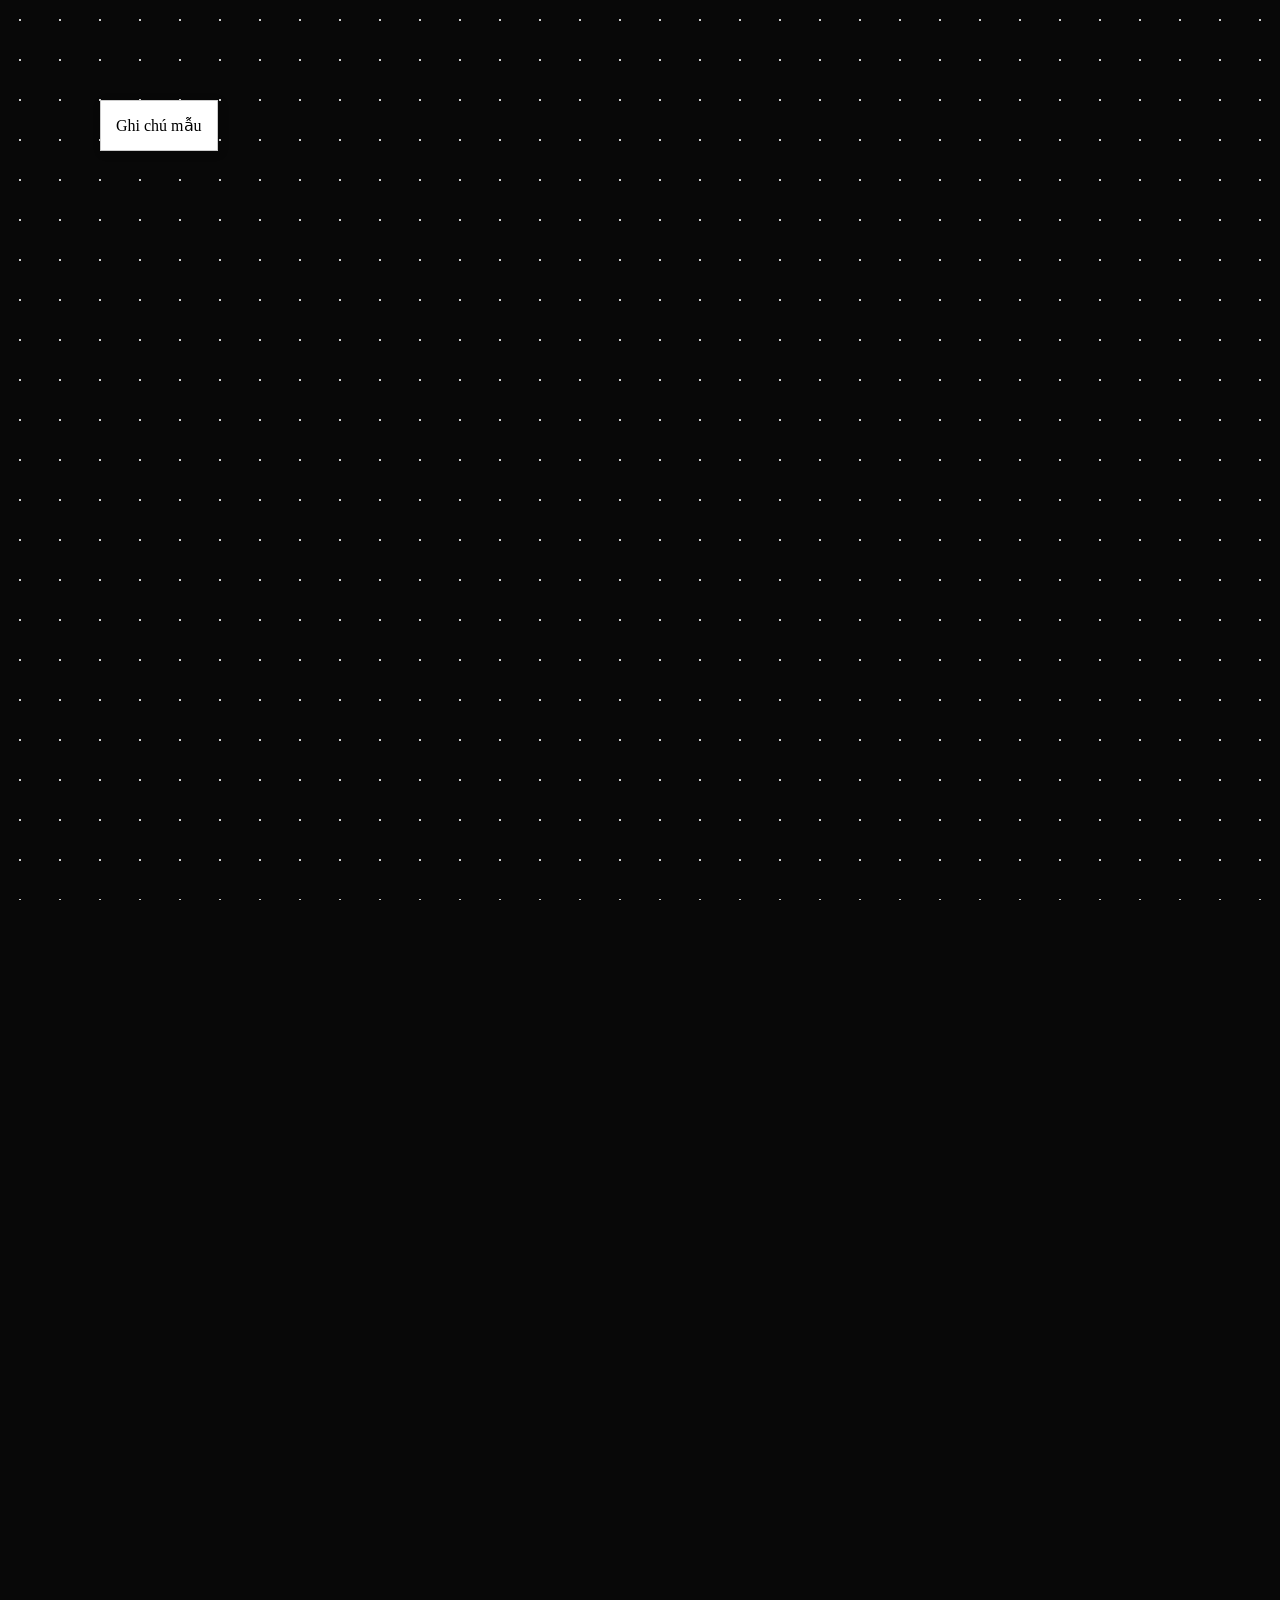
==== index.html @ 42f09b80 "Init board" ====
<!DOCTYPE html>
<html lang="en">

<head>
    <meta charset="UTF-8">
    <meta name="viewport" content="width=device-width, initial-scale=1.0">
    <title>Just a board</title>
    <link rel="stylesheet" href="style.css">
</head>

<body>
    <div id="viewport">
        <div id="world">
            <div class="note" style="left: 100px; top: 100px;">Ghi chú mẫu</div>
        </div>
    </div>
    <script src="script.js"></script>
</body>

</html>
---- style.css ----
/* style.css */
body,
html {
    margin: 0;
    padding: 0;
    width: 100%;
    height: 100%;
    overflow: hidden;
    /* Chặn cuộn mặc định của trình duyệt */
    background-color: #080808;
}

#viewport {
    width: 100vw;
    height: 100vh;
    position: relative;
    cursor: grab;
    /* Biểu tượng bàn tay mở */
}

#viewport:active {
    cursor: grabbing;
    /* Biểu tượng bàn tay nắm lại khi đang kéo */
}

#world {
    position: absolute;
    top: 0;
    left: 0;
    /* Một con số lớn để giả lập vô hạn */
    width: 5000px;
    height: 5000px;
    /* Tạo lưới (grid) để dễ quan sát chuyển động */
    background-image: radial-gradient(#d1d1d1 1px, transparent 1px);
    background-size: 40px 40px;
    /* Rất quan trọng cho việc Zoom sau này */
    transform-origin: 0 0;
    will-change: transform;
}

.note {
    position: absolute;
    padding: 15px;
    background: white;
    border: 1px solid #ccc;
    box-shadow: 2px 2px 10px rgba(0, 0, 0, 0.1);
    will-change: transform;
}
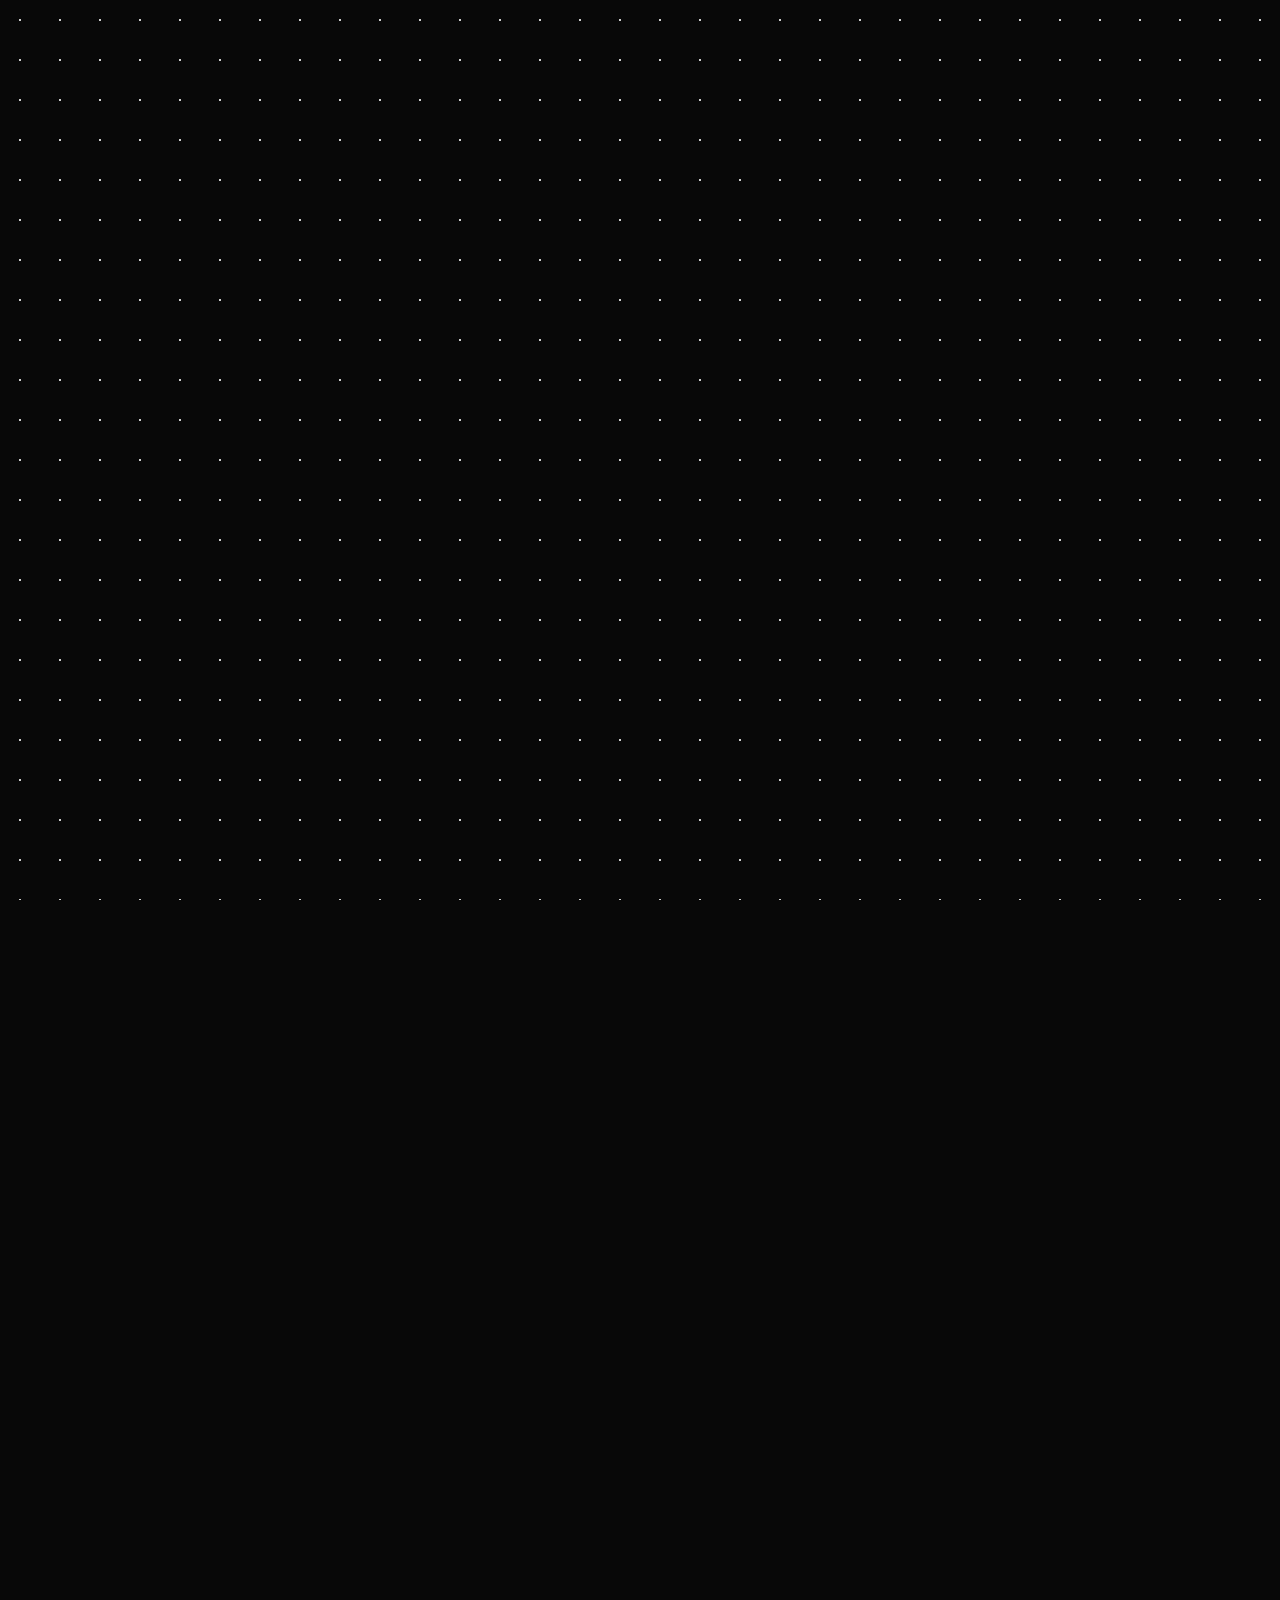
==== commit 1c4e4b94: "Undo/Redo Save/Load (localStorage)" ====
--- a/index.html
+++ b/index.html
@@ -10,11 +10,9 @@
 
 <body>
     <div id="viewport">
-        <div id="world">
-            <div class="note" style="left: 100px; top: 100px;">Ghi chú mẫu</div>
-        </div>
+        <div id="world"></div>
     </div>
-    <script src="script.js"></script>
+    <script type="module" src="src/main.js"></script>
 </body>
 
 </html>
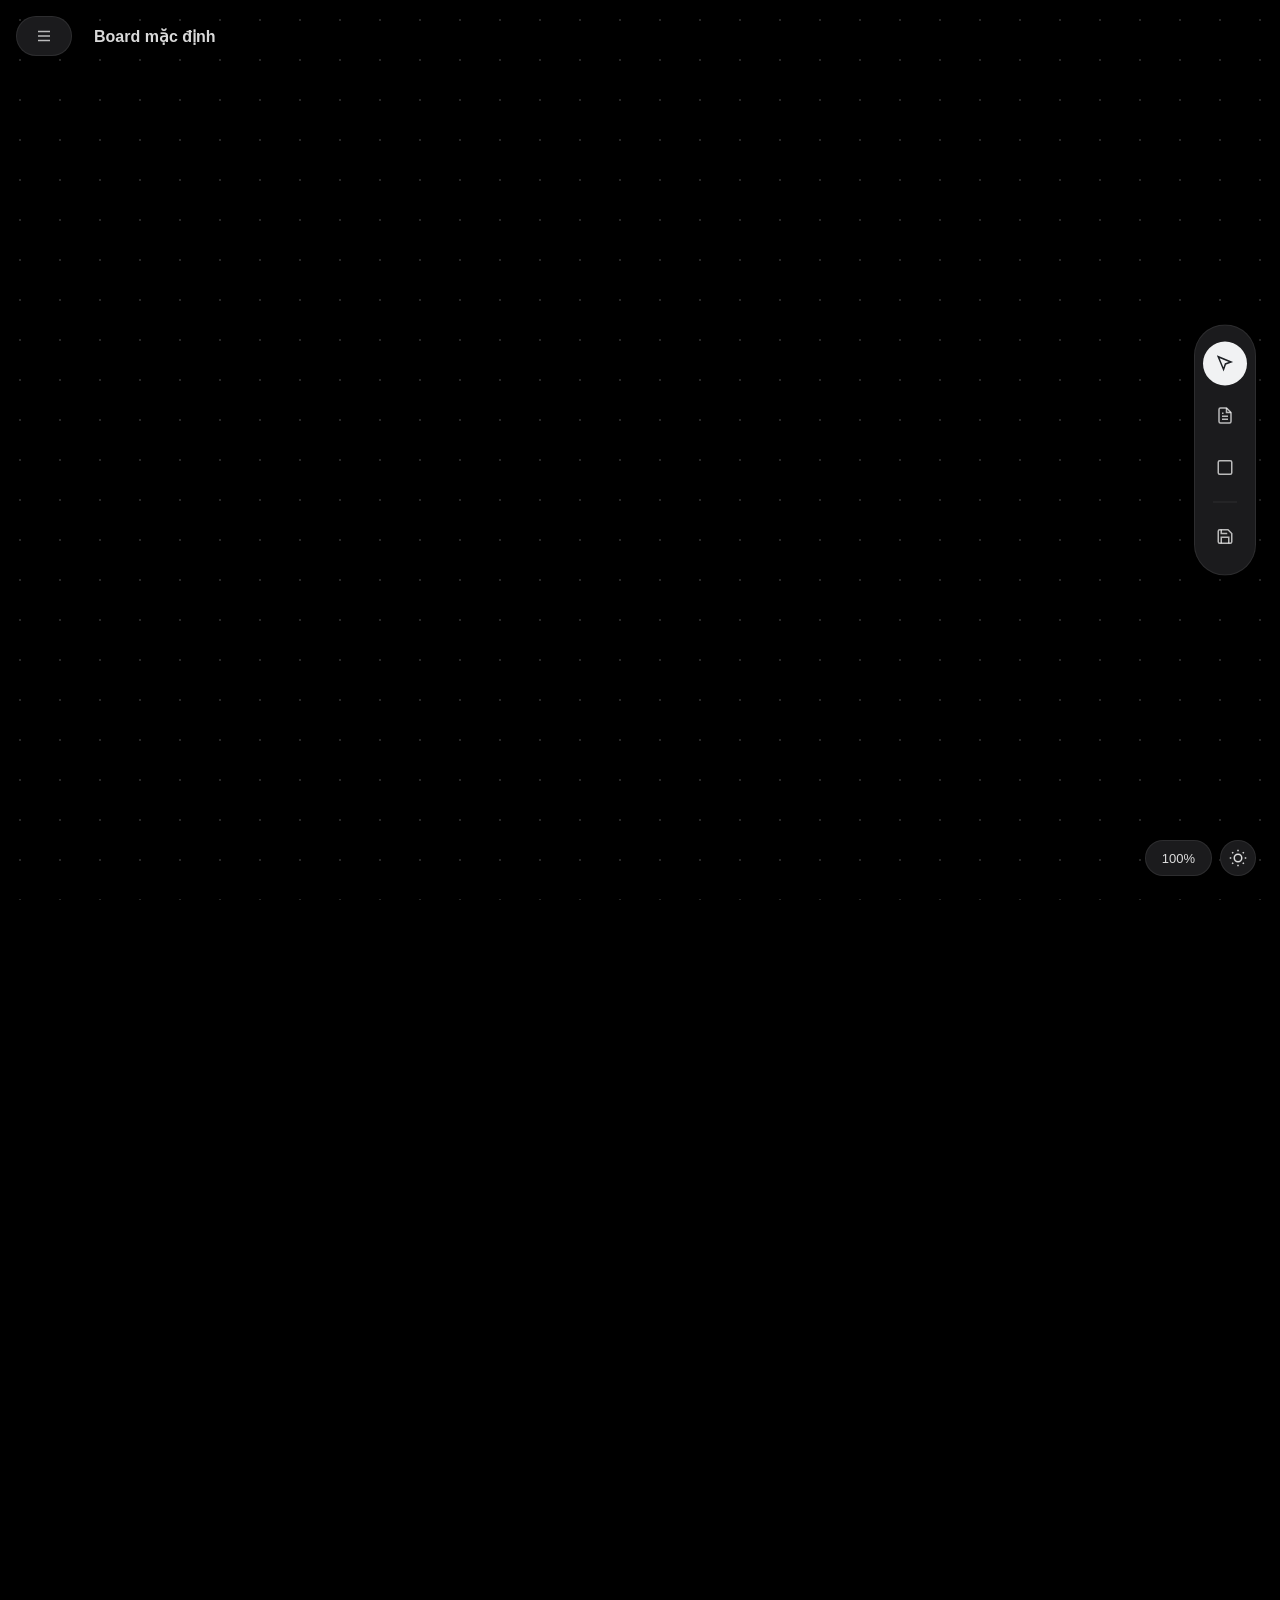
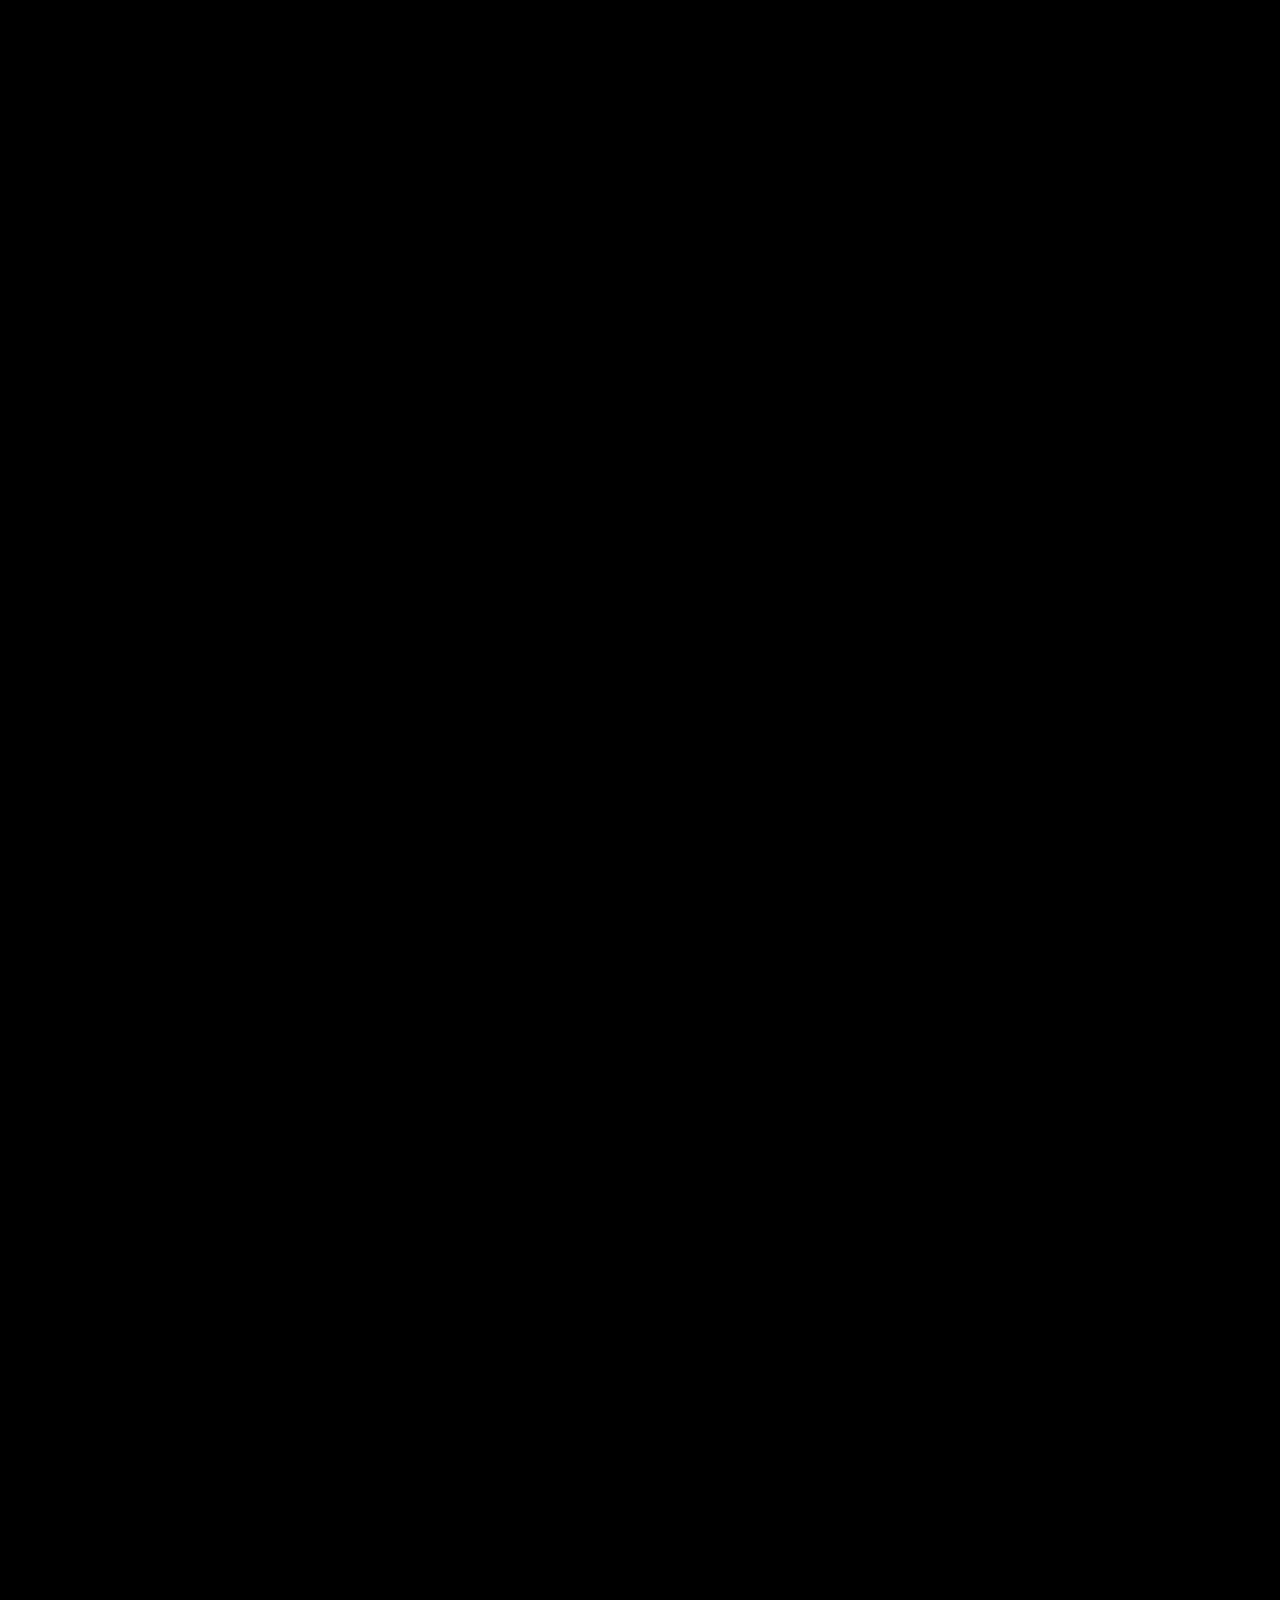
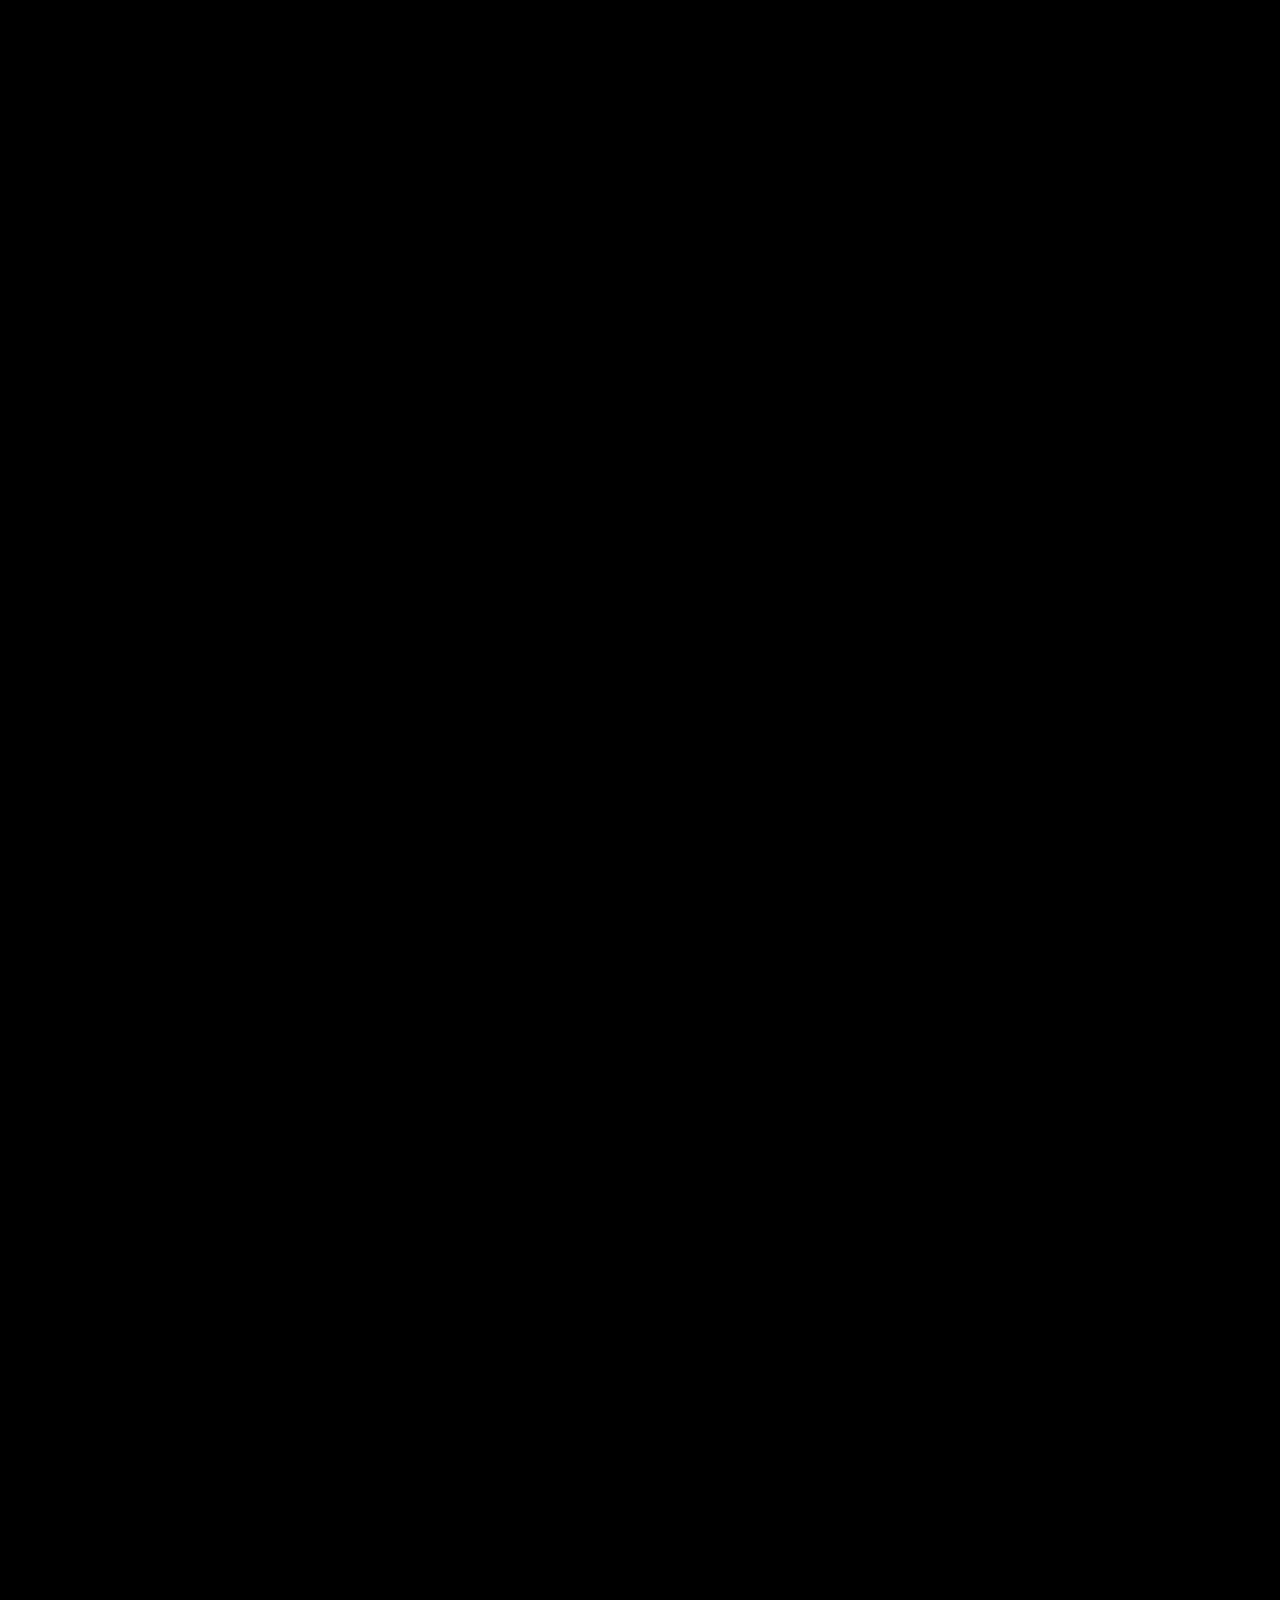
==== commit 795f1c71: "refactor: modularize CSS into separate files and introduce design tokens." ====
--- a/index.html
+++ b/index.html
@@ -5,7 +5,12 @@
     <meta charset="UTF-8">
     <meta name="viewport" content="width=device-width, initial-scale=1.0">
     <title>Just a board</title>
-    <link rel="stylesheet" href="style.css">
+    <link rel="stylesheet" href="css/tokens.css">
+    <link rel="stylesheet" href="css/base.css">
+    <link rel="stylesheet" href="css/widgets.css">
+    <link rel="stylesheet" href="css/toolbar.css">
+    <link rel="stylesheet" href="css/sidebar.css">
+    <link rel="stylesheet" href="css/bottombar.css">
 </head>
 
 <body>
--- a/css/tokens.css
+++ b/css/tokens.css
@@ -0,0 +1,37 @@
+/* ============================
+   DESIGN TOKENS
+   Hệ màu HSL thống nhất toàn dự án.
+   ============================ */
+
+:root {
+  /* --- Semantic Tokens (Dark - Default) --- */
+  --color-bg:         hsl(0, 0%, 0%);
+  --color-surface:    hsl(240, 5%, 11%);
+  --color-border:     hsla(0, 0%, 100%, 0.08);
+  --color-text:       hsla(0, 0%, 100%, 0.85);
+  --color-text-muted: hsla(0, 0%, 100%, 0.4);
+  --color-icon:       hsla(0, 0%, 100%, 0.7);
+  --color-hover:      hsla(0, 0%, 100%, 0.08);
+  --color-active:     hsl(210, 6%, 95%);
+  --color-active-fg:  hsl(210, 11%, 13%);
+  --color-accent:     hsl(217, 89%, 61%);
+  --color-danger:     hsl(0, 100%, 66%);
+
+  /* --- Grid --- */
+  --grid-dot: hsla(0, 0%, 100%, 0.15);
+}
+
+[data-theme="light"] {
+  --color-bg:         hsl(210, 17%, 98%);
+  --color-surface:    hsla(0, 0%, 100%, 0.95);
+  --color-border:     hsla(0, 0%, 0%, 0.08);
+  --color-text:       hsl(210, 11%, 13%);
+  --color-text-muted: hsla(0, 0%, 0%, 0.35);
+  --color-icon:       hsl(213, 5%, 39%);
+  --color-hover:      hsla(0, 0%, 0%, 0.05);
+  --color-active:     hsl(210, 11%, 13%);
+  --color-active-fg:  hsl(0, 0%, 100%);
+  --color-accent:     hsl(217, 89%, 61%);
+  --color-danger:     hsl(0, 100%, 66%);
+  --grid-dot:         hsla(0, 0%, 0%, 0.15);
+}
--- a/css/base.css
+++ b/css/base.css
@@ -0,0 +1,51 @@
+/* ============================
+   BASE — Reset, Layout, Viewport
+   ============================ */
+
+body,
+html {
+  margin: 0;
+  padding: 0;
+  width: 100%;
+  height: 100%;
+  overflow: hidden;
+  background-color: var(--color-bg);
+  font-family: -apple-system, BlinkMacSystemFont, "Segoe UI", sans-serif;
+}
+
+#viewport {
+  width: 100vw;
+  height: 100vh;
+  position: relative;
+  cursor: grab;
+}
+
+#viewport:active {
+  cursor: grabbing;
+}
+
+#world {
+  position: absolute;
+  top: 0;
+  left: 0;
+  width: 5000px;
+  height: 5000px;
+  background-image: radial-gradient(var(--grid-dot) 1px, transparent 1px);
+  background-size: 40px 40px;
+  transform-origin: 0 0;
+  will-change: transform;
+}
+
+/* --- Widget chung --- */
+.board-object {
+  position: absolute;
+  will-change: transform;
+}
+
+/* --- Cursor Modes --- */
+#viewport.mode-create {
+  cursor: crosshair;
+}
+#viewport.mode-create:active {
+  cursor: crosshair;
+}
--- a/css/widgets.css
+++ b/css/widgets.css
@@ -0,0 +1,24 @@
+/* ============================
+   WIDGETS — Note, Image, Shape
+   ============================ */
+
+.note-widget {
+  padding: 15px;
+  background: var(--color-surface);
+  color: var(--color-text);
+  border: 1px solid var(--color-border);
+  box-shadow: 2px 2px 10px rgba(0, 0, 0, 0.1);
+}
+
+.image-widget {
+  box-shadow: 2px 2px 10px rgba(0, 0, 0, 0.1);
+}
+
+.shape-widget {
+  width: 200px;
+  height: 150px;
+  background: hsla(212, 100%, 70%, 0.12);
+  border: 2px dashed hsla(212, 100%, 70%, 0.5);
+  border-radius: 8px;
+  z-index: 0;
+}
--- a/css/toolbar.css
+++ b/css/toolbar.css
@@ -0,0 +1,107 @@
+/* ============================
+   HUD — Floating Toolbar
+   ============================ */
+
+.toolbar-container {
+  position: fixed;
+  right: 24px;
+  top: 50%;
+  transform: translateY(-50%);
+  z-index: 9999;
+}
+
+.toolbar-panel {
+  display: flex;
+  flex-direction: column;
+  gap: 8px;
+  padding: 16px 8px;
+  background: var(--color-surface);
+  border: 1px solid var(--color-border);
+  border-radius: 40px;
+  box-shadow: 0 4px 24px rgba(0, 0, 0, 0.4);
+}
+
+.toolbar-divider {
+  width: 24px;
+  height: 1px;
+  background: var(--color-border);
+  margin: 4px auto;
+}
+
+.tool-btn {
+  position: relative;
+  width: 44px;
+  height: 44px;
+  border-radius: 50%;
+  border: none;
+  background: transparent;
+  color: var(--color-icon);
+  cursor: pointer;
+  display: flex;
+  align-items: center;
+  justify-content: center;
+  transition: all 0.15s ease;
+}
+.tool-btn:hover {
+  background: var(--color-hover);
+  color: var(--color-text);
+}
+.tool-btn.active {
+  background: var(--color-active);
+  color: var(--color-active-fg);
+}
+
+/* --- Tooltip --- */
+.tool-tooltip {
+  position: absolute;
+  right: calc(100% + 14px);
+  top: 50%;
+  transform: translateY(-50%) scale(0.9);
+  padding: 6px 10px;
+  background: var(--color-surface);
+  border: 1px solid var(--color-border);
+  border-radius: 6px;
+  color: var(--color-text);
+  font-size: 13px;
+  white-space: nowrap;
+  opacity: 0;
+  pointer-events: none;
+  transition: all 0.15s cubic-bezier(0.4, 0, 0.2, 1);
+  box-shadow: 0 4px 12px rgba(0, 0, 0, 0.5);
+  display: flex;
+  align-items: center;
+  gap: 6px;
+}
+
+.tool-tooltip::after {
+  content: "";
+  position: absolute;
+  right: -5px;
+  top: 50%;
+  transform: translateY(-50%);
+  border-width: 5px 0 5px 5px;
+  border-style: solid;
+  border-color: transparent transparent transparent var(--color-surface);
+  z-index: 2;
+}
+.tool-tooltip::before {
+  content: "";
+  position: absolute;
+  right: -6px;
+  top: 50%;
+  transform: translateY(-50%);
+  border-width: 6px 0 6px 6px;
+  border-style: solid;
+  border-color: transparent transparent transparent var(--color-border);
+  z-index: 1;
+}
+
+.tool-btn:hover .tool-tooltip {
+  opacity: 1;
+  transform: translateY(-50%) scale(1);
+}
+
+.tool-tooltip span {
+  color: var(--color-accent);
+  font-weight: 600;
+}
--- a/css/sidebar.css
+++ b/css/sidebar.css
@@ -0,0 +1,278 @@
+/* ============================
+   HUD — Top Nav & Sidebar
+   ============================ */
+
+.top-nav-container {
+  position: fixed;
+  top: 16px;
+  left: 16px;
+  display: flex;
+  align-items: center;
+  gap: 16px;
+  z-index: 9998;
+}
+
+.sidebar-toggle-btn {
+  width: 56px;
+  height: 40px;
+  border-radius: 20px;
+  background: var(--color-surface);
+  border: 1px solid var(--color-border);
+  color: var(--color-icon);
+  cursor: pointer;
+  display: flex;
+  align-items: center;
+  justify-content: center;
+  transition: background 0.15s ease;
+}
+.sidebar-toggle-btn:hover {
+  background: var(--color-hover);
+}
+
+/* --- Board Title --- */
+.board-title-group {
+  display: flex;
+  align-items: center;
+  gap: 8px;
+  position: relative;
+}
+
+.board-title-text {
+  font-weight: 700;
+  font-size: 16px;
+  color: var(--color-text);
+  cursor: pointer;
+  padding: 4px 6px;
+  border-radius: 6px;
+  transition: background 0.15s ease;
+}
+.board-title-text:hover {
+  background: var(--color-hover);
+}
+
+.board-title-input {
+  font-weight: 700;
+  font-size: 16px;
+  color: var(--color-text);
+  background: transparent;
+  border: none;
+  outline: none;
+  padding: 4px 6px;
+  border-radius: 2px 2px 0 0;
+  border-bottom: 2px solid var(--color-accent);
+  min-width: 140px;
+  width: max-content;
+}
+
+.board-rename-btn {
+  width: 32px;
+  height: 32px;
+  border-radius: 50%;
+  background: var(--color-surface);
+  border: none;
+  color: var(--color-icon);
+  cursor: pointer;
+  display: flex;
+  align-items: center;
+  justify-content: center;
+  opacity: 0;
+  pointer-events: none;
+  transition: all 0.15s ease;
+  position: relative;
+}
+.board-title-group:hover .board-rename-btn {
+  opacity: 1;
+  pointer-events: auto;
+}
+.board-rename-btn:hover {
+  background: var(--color-hover);
+}
+
+/* --- Rename Tooltip --- */
+.rename-tooltip {
+  position: absolute;
+  top: calc(100% + 8px);
+  left: 50%;
+  transform: translateX(-50%) translateY(5px);
+  background: var(--color-surface);
+  border: 1px solid var(--color-border);
+  color: var(--color-text);
+  padding: 6px 10px;
+  border-radius: 6px;
+  font-size: 13px;
+  white-space: nowrap;
+  opacity: 0;
+  pointer-events: none;
+  transition: all 0.15s ease;
+  z-index: 100;
+  box-shadow: 0 4px 12px rgba(0, 0, 0, 0.5);
+}
+.rename-tooltip::after {
+  content: "";
+  position: absolute;
+  top: -5px;
+  left: 50%;
+  transform: translateX(-50%);
+  border-left: 5px solid transparent;
+  border-right: 5px solid transparent;
+  border-bottom: 5px solid var(--color-surface);
+  z-index: 2;
+}
+.rename-tooltip::before {
+  content: "";
+  position: absolute;
+  top: -6px;
+  left: 50%;
+  transform: translateX(-50%);
+  border-left: 6px solid transparent;
+  border-right: 6px solid transparent;
+  border-bottom: 6px solid var(--color-border);
+  z-index: 1;
+}
+.board-rename-btn:hover .rename-tooltip {
+  opacity: 1;
+  transform: translateX(-50%) translateY(0);
+}
+
+/* --- Overlay --- */
+.sidebar-overlay {
+  position: fixed;
+  inset: 0;
+  z-index: 9999;
+  opacity: 0;
+  pointer-events: none;
+}
+.sidebar-overlay.open {
+  pointer-events: auto;
+}
+
+/* --- Dropdown Panel --- */
+.sidebar {
+  position: fixed;
+  top: 64px;
+  left: 16px;
+  width: 280px;
+  height: auto;
+  max-height: calc(100vh - 80px);
+  background: var(--color-surface);
+  border: 1px solid var(--color-border);
+  border-radius: 12px;
+  z-index: 10000;
+  transform: scale(0.95);
+  transform-origin: top left;
+  opacity: 0;
+  pointer-events: none;
+  transition:
+    transform 0.15s ease-out,
+    opacity 0.15s ease-out;
+  box-sizing: border-box;
+  overflow-y: auto;
+  display: flex;
+  flex-direction: column;
+  padding: 8px;
+  box-shadow: 0 8px 32px rgba(0, 0, 0, 0.5);
+}
+.sidebar.open {
+  transform: scale(1);
+  opacity: 1;
+  pointer-events: auto;
+}
+
+/* --- Create Button --- */
+.sidebar-create-btn {
+  display: flex;
+  align-items: center;
+  gap: 12px;
+  padding: 10px 12px;
+  background: transparent;
+  color: var(--color-text);
+  border: none;
+  border-radius: 8px;
+  cursor: pointer;
+  font-size: 14px;
+  transition: all 0.15s ease;
+  text-align: left;
+}
+.sidebar-create-btn:hover {
+  background: var(--color-hover);
+}
+.sidebar-create-btn svg {
+  color: var(--color-icon);
+}
+
+.sidebar-divider-horiz {
+  height: 1px;
+  background: var(--color-border);
+  margin: 6px 8px;
+}
+
+/* --- Board List --- */
+.board-list {
+  display: flex;
+  flex-direction: column;
+}
+
+.board-item {
+  display: flex;
+  align-items: center;
+  justify-content: space-between;
+  padding: 10px 12px;
+  border-radius: 8px;
+  cursor: pointer;
+  transition: background 0.15s ease;
+}
+.board-item:hover {
+  background: var(--color-hover);
+}
+.board-item.active {
+  background: hsla(0, 0%, 100%, 0.1);
+}
+
+.board-item-info {
+  display: flex;
+  align-items: center;
+  gap: 12px;
+  min-width: 0;
+  flex: 1;
+}
+.board-icon {
+  color: var(--color-text-muted);
+  display: flex;
+}
+.board-item.active .board-icon {
+  color: var(--color-text);
+}
+
+.board-name {
+  font-size: 14px;
+  color: var(--color-text);
+  white-space: nowrap;
+  overflow: hidden;
+  text-overflow: ellipsis;
+}
+.board-item.active .board-name {
+  font-weight: 600;
+}
+
+.board-delete {
+  width: 28px;
+  height: 28px;
+  border: none;
+  background: transparent;
+  color: var(--color-text-muted);
+  cursor: pointer;
+  border-radius: 6px;
+  display: flex;
+  align-items: center;
+  justify-content: center;
+  opacity: 0;
+  transition: all 0.15s ease;
+  flex-shrink: 0;
+}
+.board-item:hover .board-delete {
+  opacity: 1;
+}
+.board-delete:hover {
+  background: hsla(0, 100%, 66%, 0.15);
+  color: var(--color-danger);
+}
--- a/css/bottombar.css
+++ b/css/bottombar.css
@@ -0,0 +1,78 @@
+/* ============================
+   HUD — Bottom Controls
+   ============================ */
+
+.bottom-controls {
+  position: fixed;
+  bottom: 24px;
+  right: 24px;
+  display: flex;
+  align-items: center;
+  gap: 8px;
+  z-index: 9998;
+}
+
+.bottom-btn {
+  height: 36px;
+  padding: 0 16px;
+  border-radius: 18px;
+  background: var(--color-surface);
+  border: 1px solid var(--color-border);
+  color: var(--color-text);
+  font-size: 13px;
+  font-weight: 500;
+  display: flex;
+  align-items: center;
+  justify-content: center;
+  cursor: pointer;
+  transition: all 0.15s ease;
+  box-shadow: 0 4px 12px rgba(0, 0, 0, 0.15);
+}
+.bottom-btn.icon-only {
+  width: 36px;
+  padding: 0;
+}
+.bottom-btn:hover {
+  background: var(--color-hover);
+}
+
+/* --- Zoom Dropdown --- */
+.zoom-dropdown {
+  position: absolute;
+  bottom: calc(100% + 12px);
+  right: 0;
+  width: max-content;
+  min-width: 140px;
+  background: var(--color-surface);
+  border: 1px solid var(--color-border);
+  border-radius: 12px;
+  padding: 8px;
+  box-shadow: 0 8px 32px rgba(0, 0, 0, 0.3);
+  display: flex;
+  flex-direction: column;
+  opacity: 0;
+  pointer-events: none;
+  transform: translateY(10px) scale(0.95);
+  transform-origin: bottom right;
+  transition: all 0.15s ease;
+}
+.zoom-dropdown.open {
+  opacity: 1;
+  pointer-events: auto;
+  transform: translateY(0) scale(1);
+}
+
+.zoom-item {
+  display: flex;
+  align-items: center;
+  justify-content: flex-start;
+  padding: 8px 12px;
+  border-radius: 6px;
+  color: var(--color-text);
+  font-size: 13px;
+  cursor: pointer;
+  transition: background 0.15s ease;
+}
+.zoom-item:hover {
+  background: var(--color-hover);
+}
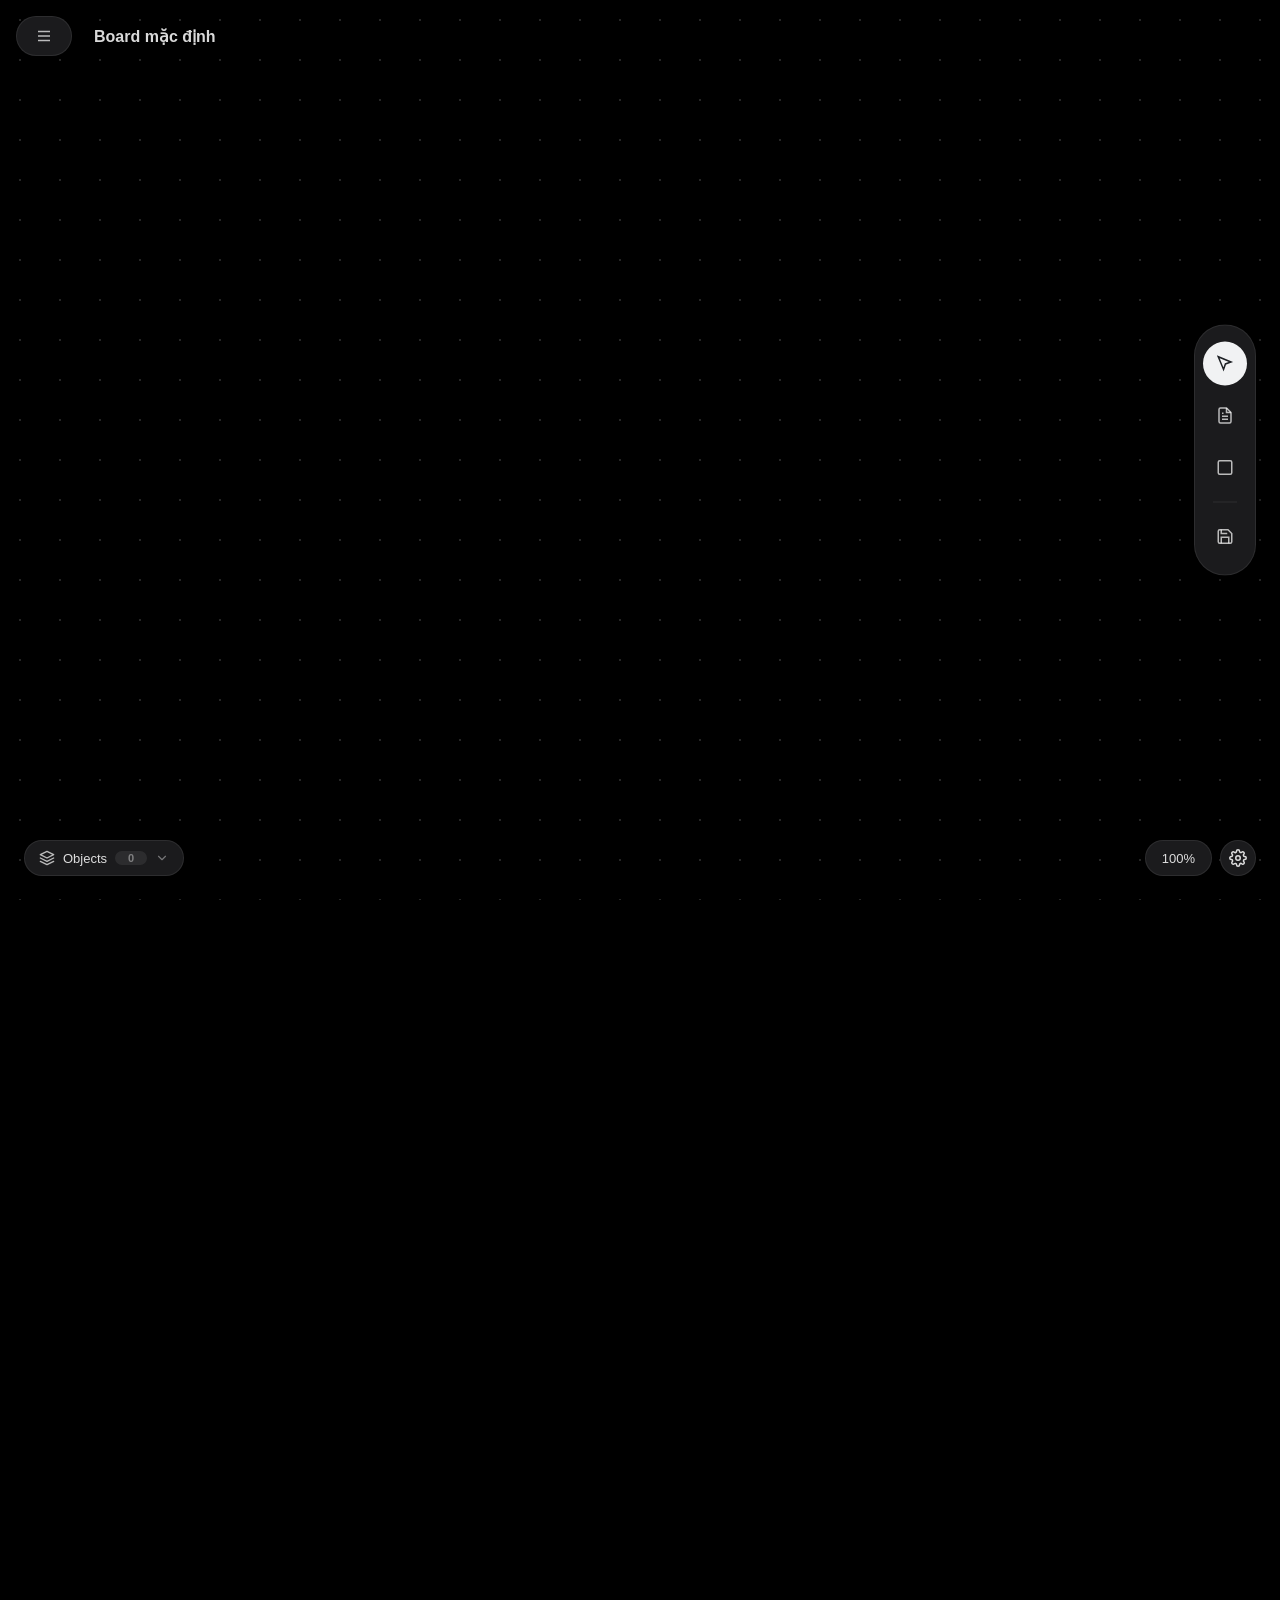
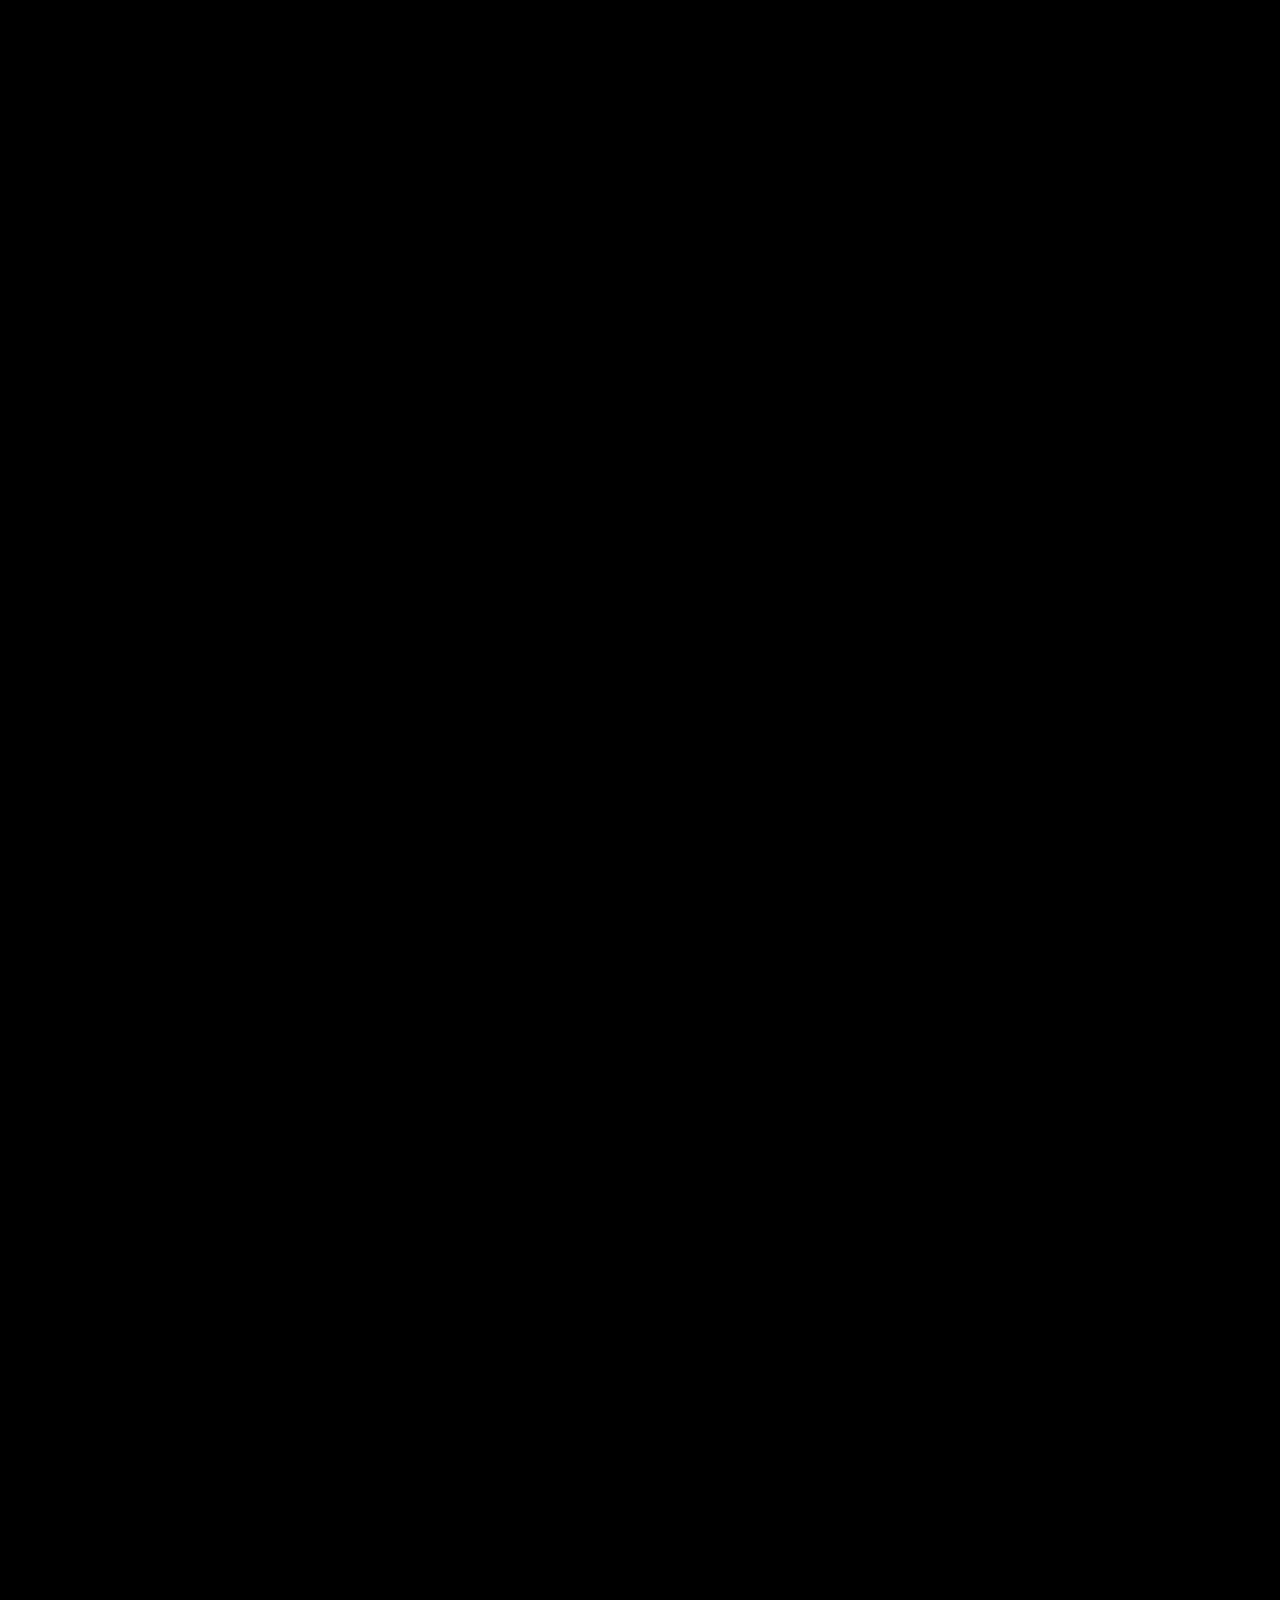
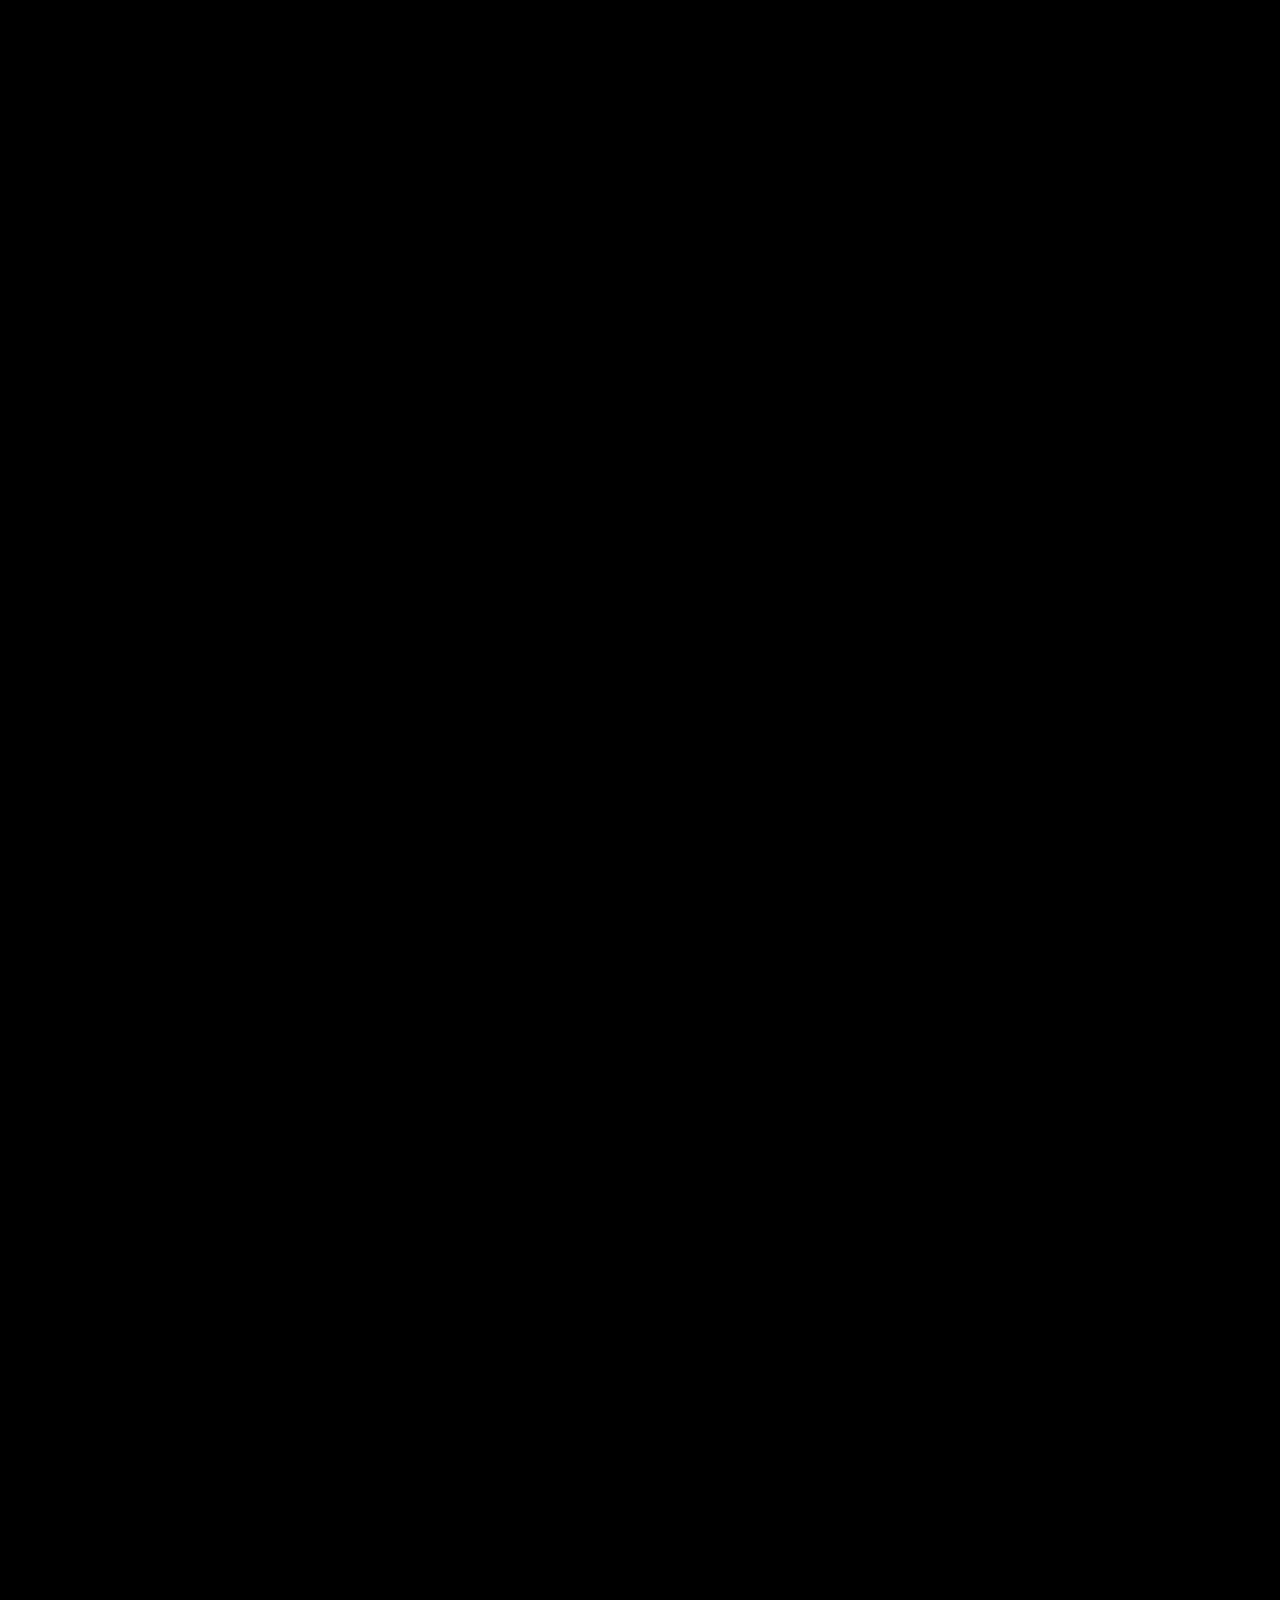
==== commit 35e9bfb4: "add Object List HUD" ====
--- a/index.html
+++ b/index.html
@@ -11,6 +11,7 @@
     <link rel="stylesheet" href="css/toolbar.css">
     <link rel="stylesheet" href="css/sidebar.css">
     <link rel="stylesheet" href="css/bottombar.css">
+    <link rel="stylesheet" href="css/objectlist.css">
 </head>
 
 <body>
--- a/css/bottombar.css
+++ b/css/bottombar.css
@@ -76,3 +76,141 @@
 .zoom-item:hover {
   background: var(--color-hover);
 }
+
+/* --- Settings Dropdown --- */
+.settings-dropdown {
+  position: absolute;
+  bottom: calc(100% + 12px);
+  right: 0;
+  width: 260px;
+  background: var(--color-surface);
+  border: 1px solid var(--color-border);
+  border-radius: 12px;
+  padding: 16px;
+  box-shadow: 0 8px 32px rgba(0, 0, 0, 0.3);
+  display: flex;
+  flex-direction: column;
+  gap: 16px;
+  opacity: 0;
+  pointer-events: none;
+  transform: translateY(10px) scale(0.95);
+  transform-origin: bottom right;
+  transition: all 0.15s ease;
+  z-index: 10000;
+}
+.settings-dropdown.open {
+  opacity: 1;
+  pointer-events: auto;
+  transform: translateY(0) scale(1);
+}
+
+.settings-header {
+  font-size: 14px;
+  font-weight: 600;
+  color: var(--color-text);
+  padding-bottom: 8px;
+  border-bottom: 1px solid var(--color-border);
+}
+
+/* --- Settings Row --- */
+.settings-row {
+  display: flex;
+  align-items: center;
+  justify-content: space-between;
+  gap: 12px;
+}
+.settings-row label {
+  font-size: 13px;
+  color: var(--color-text);
+  cursor: pointer;
+  flex: 1;
+}
+
+/* --- Toggle Switch --- */
+.settings-toggle {
+  position: relative;
+  display: inline-block;
+  width: 36px !important;
+  height: 20px;
+  flex: 0 0 36px !important;
+  margin-left: auto;
+}
+.settings-toggle input {
+  opacity: 0;
+  width: 0;
+  height: 0;
+}
+.toggle-slider {
+  position: absolute;
+  cursor: pointer;
+  inset: 0;
+  background-color: var(--color-border);
+  transition: 0.2s;
+  border-radius: 20px;
+}
+.toggle-slider::before {
+  position: absolute;
+  content: "";
+  height: 14px;
+  width: 14px;
+  left: 3px;
+  bottom: 3px;
+  background-color: var(--color-text);
+  transition: 0.2s;
+  border-radius: 50%;
+}
+.settings-toggle input:checked + .toggle-slider {
+  background-color: var(--color-accent);
+}
+.settings-toggle input:checked + .toggle-slider::before {
+  transform: translateX(16px);
+  background-color: #fff;
+}
+
+/* --- Range Slider --- */
+.settings-control-group {
+  display: flex;
+  flex-direction: column;
+  gap: 6px;
+  transition: opacity 0.2s ease;
+}
+.settings-control-group.disabled {
+  opacity: 0.35;
+  pointer-events: none;
+}
+.settings-control-header {
+  display: flex;
+  justify-content: space-between;
+  font-size: 12px;
+  color: var(--color-text-muted);
+}
+.settings-slider {
+  -webkit-appearance: none;
+  width: 100%;
+  height: 4px;
+  border-radius: 2px;
+  background: var(--color-border);
+  outline: none;
+}
+.settings-slider::-webkit-slider-thumb {
+  -webkit-appearance: none;
+  appearance: none;
+  width: 12px;
+  height: 12px;
+  border-radius: 50%;
+  background: var(--color-accent);
+  cursor: pointer;
+}
+.settings-slider::-moz-range-thumb {
+  width: 12px;
+  height: 12px;
+  border-radius: 50%;
+  background: var(--color-accent);
+  cursor: pointer;
+  border: none;
+}
+
+/* --- Hide Grid --- */
+#world.hide-grid {
+  background-image: none !important;
+}
--- a/css/objectlist.css
+++ b/css/objectlist.css
@@ -0,0 +1,148 @@
+/* ============================
+   HUD — Object List
+   ============================ */
+
+/* --- Container --- */
+.objlist {
+  position: fixed;
+  bottom: 24px;
+  left: 24px;
+  z-index: 9998;
+  display: flex;
+  flex-direction: column;
+  align-items: flex-start;
+}
+
+/* --- Trigger Button (pill) --- */
+.objlist-trigger {
+  display: flex;
+  align-items: center;
+  gap: 8px;
+  height: 36px;
+  padding: 0 14px;
+  border-radius: 18px;
+  background: var(--color-surface);
+  border: 1px solid var(--color-border);
+  color: var(--color-text);
+  font-size: 13px;
+  font-weight: 500;
+  cursor: pointer;
+  transition: all 0.15s ease;
+  box-shadow: 0 4px 12px rgba(0, 0, 0, 0.15);
+}
+.objlist-trigger:hover {
+  background: var(--color-hover);
+}
+.objlist-trigger-icon {
+  display: flex;
+  color: var(--color-icon);
+}
+.objlist-trigger-label {
+  user-select: none;
+}
+.objlist-trigger-count {
+  font-size: 11px;
+  font-weight: 600;
+  color: var(--color-text-muted);
+  background: var(--color-hover);
+  padding: 1px 7px;
+  border-radius: 10px;
+  min-width: 18px;
+  text-align: center;
+}
+.objlist-trigger-chevron {
+  display: flex;
+  color: var(--color-text-muted);
+  transition: transform 0.2s ease;
+}
+
+/* Chevron flip khi mở */
+.objlist.open .objlist-trigger-chevron {
+  transform: rotate(180deg);
+}
+/* Trigger active khi mở */
+.objlist.open .objlist-trigger {
+  background: var(--color-active);
+  color: var(--color-active-fg);
+  border-color: transparent;
+}
+.objlist.open .objlist-trigger-icon,
+.objlist.open .objlist-trigger-chevron {
+  color: var(--color-active-fg);
+}
+.objlist.open .objlist-trigger-count {
+  background: hsla(0, 0%, 100%, 0.15);
+  color: var(--color-active-fg);
+}
+
+/* --- Panel (dropdown mở lên trên) --- */
+.objlist-panel {
+  position: absolute;
+  bottom: calc(100% + 8px);
+  left: 0;
+  width: 260px;
+  max-height: 320px;
+  background: var(--color-surface);
+  border: 1px solid var(--color-border);
+  border-radius: 12px;
+  padding: 8px;
+  box-shadow: 0 8px 32px rgba(0, 0, 0, 0.3);
+  overflow-y: auto;
+  opacity: 0;
+  pointer-events: none;
+  transform: translateY(10px) scale(0.95);
+  transform-origin: bottom left;
+  transition: all 0.15s ease;
+}
+.objlist.open .objlist-panel {
+  opacity: 1;
+  pointer-events: auto;
+  transform: translateY(0) scale(1);
+}
+
+/* --- Items --- */
+.objlist-item {
+  display: flex;
+  align-items: center;
+  gap: 10px;
+  padding: 8px 10px;
+  border-radius: 6px;
+  cursor: pointer;
+  transition: background 0.1s ease;
+}
+.objlist-item:hover {
+  background: var(--color-hover);
+}
+.objlist-item-icon {
+  display: flex;
+  flex-shrink: 0;
+  color: var(--color-icon);
+}
+.objlist-item-label {
+  font-size: 13px;
+  color: var(--color-text);
+  white-space: nowrap;
+  overflow: hidden;
+  text-overflow: ellipsis;
+}
+
+/* --- Empty State --- */
+.objlist-empty {
+  padding: 16px 10px;
+  text-align: center;
+  font-size: 13px;
+  color: var(--color-text-muted);
+}
+
+/* --- Widget Highlight (khi click item trong list) --- */
+@keyframes widget-pulse {
+  0%   { box-shadow: 0 0 0 0 hsla(217, 89%, 61%, 0.5); }
+  70%  { box-shadow: 0 0 0 8px hsla(217, 89%, 61%, 0); }
+  100% { box-shadow: 0 0 0 0 hsla(217, 89%, 61%, 0); }
+}
+.widget-highlight {
+  animation: widget-pulse 0.6s ease 2;
+  outline: 2px solid var(--color-accent);
+  outline-offset: 2px;
+  z-index: 999;
+}
